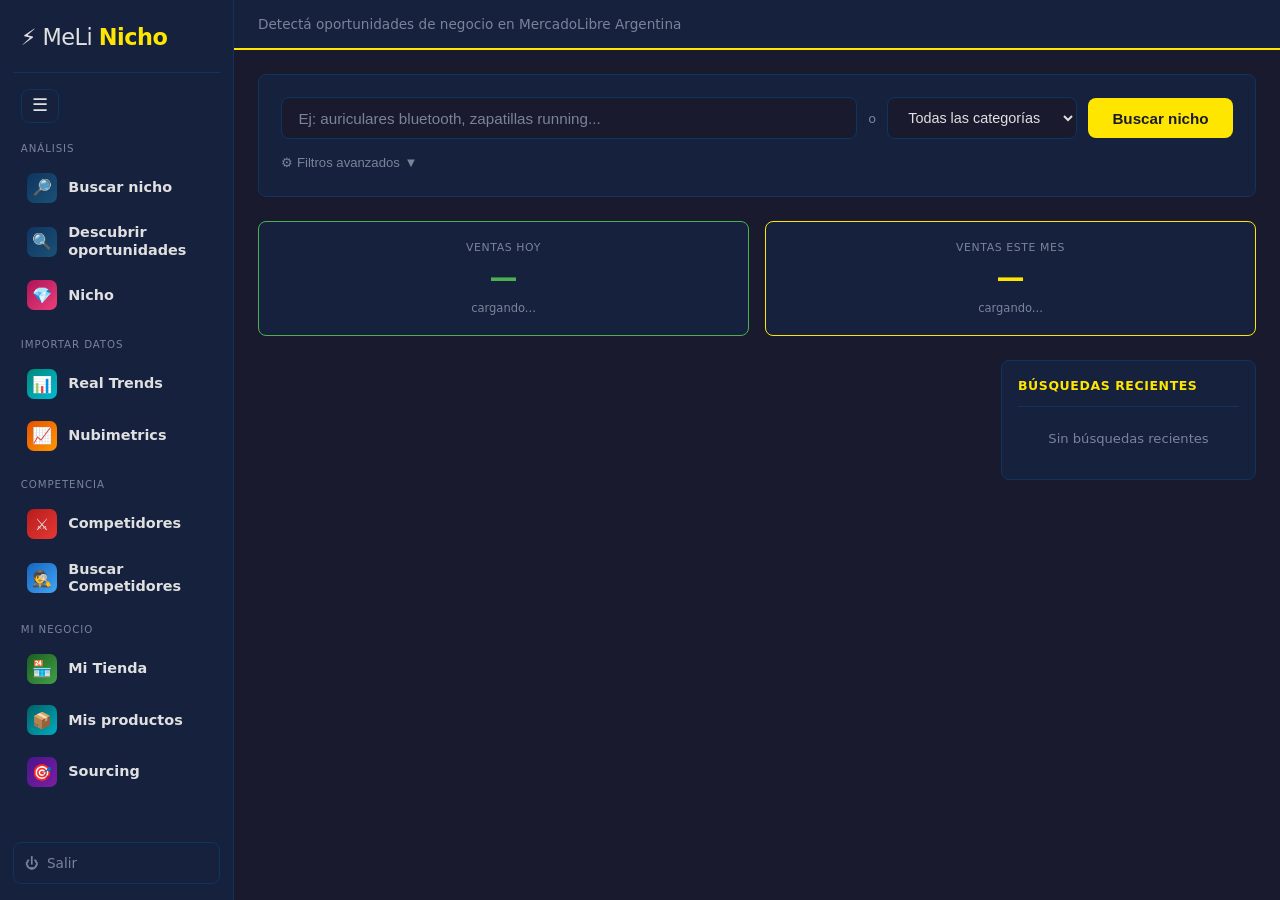
==== templates/index.html @ 04057f1a "Reorganizar UI con menú lateral contraíble Reemplaza la fila de 10 botones de la barra de búsqueda p" ====
<!DOCTYPE html>
<html lang="es">
<head>
    <meta charset="UTF-8">
    <meta name="viewport" content="width=device-width, initial-scale=1.0">
    <title>MeLi Nicho – Oportunidades en MercadoLibre Argentina</title>
    <link rel="icon" type="image/svg+xml" href="/static/favicon.svg">
    <link rel="stylesheet" href="/static/style.css">
</head>
<body>

<div class="app-shell">

<!-- ─── Menú lateral ─────────────────────────────── -->
<aside class="sidebar" id="sidebar">
    <div class="sidebar-logo"><span class="logo-mark">⚡</span><span class="logo-text">MeLi <strong>Nicho</strong></span></div>

    <button id="sidebar-toggle" class="sidebar-toggle" aria-label="Contraer o expandir menú" title="Contraer / expandir">☰</button>

    <nav class="sidebar-nav">
        <div class="nav-group">
            <span class="nav-group-title">Análisis</span>
            <button id="nav-home" class="nav-item nav-item--home">
                <span class="nav-ico">🔎</span><span class="nav-txt">Buscar nicho</span>
            </button>
            <button id="discover-btn" class="nav-item nav-item--discover" title="Analiza subcategorías con IA para encontrar nichos con poca competencia">
                <span class="nav-ico">🔍</span><span class="nav-txt">Descubrir oportunidades</span>
            </button>
            <button id="nicho-btn" class="nav-item nav-item--nicho" title="Subí reportes de Nubimetrics y encontrá productos con alta rotación y pocos vendedores">
                <span class="nav-ico">💎</span><span class="nav-txt">Nicho</span>
            </button>
        </div>

        <div class="nav-group">
            <span class="nav-group-title">Importar datos</span>
            <button id="rt-btn" class="nav-item nav-item--rt" title="Subí un XLSX exportado de Real Trends para ver unidades vendidas reales">
                <span class="nav-ico">📊</span><span class="nav-txt">Real Trends</span>
            </button>
            <button id="nubi-btn" class="nav-item nav-item--nubi" title="Analizá una categoría completa desde Nubimetrics">
                <span class="nav-ico">📈</span><span class="nav-txt">Nubimetrics</span>
            </button>
        </div>

        <div class="nav-group">
            <span class="nav-group-title">Competencia</span>
            <button id="comp-btn" class="nav-item nav-item--comp" title="Subí catálogos de vendedores exportados de Nubimetrics y analizá a tus competidores">
                <span class="nav-ico">⚔️</span><span class="nav-txt">Competidores</span>
            </button>
            <button id="buscomp-btn" class="nav-item nav-item--buscomp" title="Subí CSVs de categoría de Nubimetrics y encontrá vendedores con productos estrella traíbles por courier">
                <span class="nav-ico">🕵️</span><span class="nav-txt">Buscar Competidores</span>
            </button>
        </div>

        <div class="nav-group">
            <span class="nav-group-title">Mi negocio</span>
            <button id="store-btn" class="nav-item nav-item--store" title="Ver tus publicaciones activas con ventas reales y recomendaciones de crecimiento">
                <span class="nav-ico">🏪</span><span class="nav-txt">Mi Tienda</span>
            </button>
            <button id="misprod-btn" class="nav-item nav-item--misprod" title="Tus publicaciones activas: stock propio y Full, precio final, ventas 30 días, posicionamiento y estrategia IA">
                <span class="nav-ico">📦</span><span class="nav-txt">Mis productos</span>
            </button>
            <button id="sourcing-btn" class="nav-item nav-item--sourcing" title="Subí reportes de Nubimetrics y encontrá los mejores productos para importar y vender">
                <span class="nav-ico">🎯</span><span class="nav-txt">Sourcing</span>
            </button>
        </div>
    </nav>

    <a href="/logout" class="sidebar-logout" title="Salir"><span class="logout-mark">⏻</span><span class="logout-txt">Salir</span></a>
</aside>

<div class="sidebar-backdrop" id="sidebar-backdrop"></div>

<!-- ─── Área principal ───────────────────────────── -->
<div class="main-area">

<div class="topbar">
    <button class="hamburger" id="hamburger" aria-label="Abrir menú">☰</button>
    <p class="tagline">Detectá oportunidades de negocio en MercadoLibre Argentina</p>
</div>

<main>
    <!-- Búsqueda -->
    <section class="search-section card">
        <div class="search-row">
            <input type="text" id="keyword-input" class="keyword-input"
                   placeholder="Ej: auriculares bluetooth, zapatillas running...">
            <span class="sep">o</span>
            <select id="category-select" class="category-select">
                <option value="">Todas las categorías</option>
            </select>
            <button id="search-btn" class="btn-primary">Buscar nicho</button>
        </div>

        <button id="filter-toggle" class="filter-toggle">
            ⚙ Filtros avanzados <span id="filter-arrow">▼</span>
        </button>

        <div id="filters-panel" class="filters-panel">
            <div class="filter-grid">
                <div class="filter-group">
                    <label for="min-price">Precio mínimo (ARS)</label>
                    <input type="number" id="min-price" placeholder="0" min="0">
                </div>
                <div class="filter-group">
                    <label for="max-price">Precio máximo (ARS)</label>
                    <input type="number" id="max-price" placeholder="Sin límite" min="0">
                </div>
                <div class="filter-group">
                    <label for="min-sold">Ventas mínimas</label>
                    <input type="number" id="min-sold" placeholder="0" min="0">
                </div>
                <div class="filter-group">
                    <label for="max-sellers">Máx. vendedores en nicho</label>
                    <input type="number" id="max-sellers" placeholder="Sin límite" min="1">
                </div>
                <div class="filter-group check-group">
                    <label>
                        <input type="checkbox" id="free-shipping">
                        Solo con envío gratis
                    </label>
                </div>
            </div>
        </div>

        <div id="error-msg" class="error-msg" style="display:none"></div>
        <div id="loading" class="loading" style="display:none">
            <div class="progress-header">
                <span id="progress-label">Iniciando búsqueda...</span>
                <span id="progress-time" class="progress-time"></span>
            </div>
            <div class="progress-track">
                <div id="progress-fill" class="progress-fill"></div>
            </div>
        </div>
    </section>

    <!-- Dashboard de ventas -->
    <div class="sales-dashboard">
        <div class="sales-card sales-card-today">
            <div class="sales-label">Ventas hoy</div>
            <div id="today-amount" class="sales-amount">—</div>
            <div id="today-orders" class="sales-sub">cargando...</div>
        </div>
        <div class="sales-card sales-card-month">
            <div class="sales-label">Ventas este mes</div>
            <div id="month-amount" class="sales-amount">—</div>
            <div id="month-orders" class="sales-sub">cargando...</div>
        </div>
    </div>

    <!-- Contenido principal -->
    <div class="content-grid">

        <!-- Resultados -->
        <div class="results-col">
            <section id="results-section" style="display:none">
                <div class="section-header">
                    <h2>Análisis del Nicho</h2>
                    <div class="header-actions">
                        <button id="ai-btn" class="btn-ai" style="display:none">
                            🤖 Analizar con IA
                        </button>
                        <button id="export-btn" class="btn-secondary" style="display:none">
                            ↓ Exportar CSV
                        </button>
                    </div>
                </div>

                <div id="niche-stats" class="niche-stats"></div>

                <h2 class="section-title">Ranking de Oportunidades</h2>
                <div class="table-wrap">
                    <table class="data-table">
                        <thead>
                            <tr>
                                <th>#</th>
                                <th></th>
                                <th>Producto</th>
                                <th>Precio</th>
                                <th>Visitas (7d)</th>
                                <th>Vendedor</th>
                                <th>Envío</th>
                                <th>Score ⚡</th>
                            </tr>
                        </thead>
                        <tbody id="items-tbody"></tbody>
                    </table>
                </div>

                <h2 class="section-title">Top Vendedores del Nicho</h2>
                <div class="table-wrap">
                    <table class="data-table">
                        <thead>
                            <tr>
                                <th>#</th>
                                <th>Vendedor</th>
                                <th>Productos</th>
                                <th>Total Vendido</th>
                                <th>Precio Prom.</th>
                            </tr>
                        </thead>
                        <tbody id="sellers-tbody"></tbody>
                    </table>
                </div>
            </section>
        </div>

        <!-- Historial -->
        <aside class="history-col">
            <div class="history-panel card">
                <h3 class="history-title">Búsquedas recientes</h3>
                <div id="history-list">
                    <p class="empty-msg">Sin búsquedas recientes</p>
                </div>
            </div>
        </aside>

    </div>
</main>

</div><!-- /main-area -->
</div><!-- /app-shell -->

<!-- RT Upload Modal -->
<div id="rt-modal" class="modal-overlay" style="display:none" role="dialog" aria-modal="true" aria-labelledby="rt-modal-title">
    <div class="modal-box modal-box-wide">
        <div class="modal-header">
            <h3 id="rt-modal-title">📊 Real Trends — Ranking de Publicaciones</h3>
            <button id="close-rt-modal" class="modal-close" aria-label="Cerrar">✕</button>
        </div>
        <div class="ai-content" style="padding:1.25rem">
            <div id="rt-upload-area">
                <p style="margin-bottom:1rem;color:#aaa">Subí el XLSX exportado desde Real Trends (Mercado → Detalle de categoría → Exportar).</p>
                <input type="file" id="rt-file-input" accept=".xlsx,.xls" style="display:none">
                <div id="rt-drop-zone" class="drop-zone">
                    <div class="drop-zone-icon">📂</div>
                    <p class="drop-zone-text">Arrastrá el archivo acá</p>
                    <span class="drop-zone-or">o</span>
                    <button id="rt-file-btn" class="btn-primary" style="margin-top:.5rem">Elegir archivo XLSX</button>
                </div>
                <p id="rt-file-name" style="margin-top:.6rem;color:#888;font-size:.85rem;text-align:center;min-height:1.2em"></p>
                <div style="text-align:center">
                    <button id="rt-upload-btn" class="btn-secondary" style="display:none">Procesar</button>
                </div>
            </div>
            <div id="rt-loading" style="display:none;padding:1rem 0;color:#aaa">Procesando archivo...</div>
            <div id="rt-error" class="error-msg" style="display:none"></div>
            <div id="rt-results" style="display:none">
                <div style="display:flex;align-items:center;gap:1rem;margin-bottom:1rem;flex-wrap:wrap">
                    <p id="rt-summary" style="color:#aaa;margin:0;flex:1"></p>
                    <button id="rt-analyze-btn" class="btn-ai">🤖 Analizar oportunidades con IA</button>
                </div>
                <div id="rt-ai-result" style="display:none;background:#0F3460;border-radius:8px;padding:1.2rem;margin-bottom:1rem;line-height:1.7;font-size:.9rem"></div>
                <div class="table-wrap">
                    <table class="data-table">
                        <thead>
                            <tr>
                                <th>#</th>
                                <th>Producto</th>
                                <th>Vendedor</th>
                                <th>Precio prom.</th>
                                <th>Unidades vendidas</th>
                                <th>Facturación</th>
                            </tr>
                        </thead>
                        <tbody id="rt-tbody"></tbody>
                    </table>
                </div>
            </div>
        </div>
    </div>
</div>

<!-- Nubimetrics Modal -->
<div id="nubi-modal" class="modal-overlay" style="display:none" role="dialog" aria-modal="true" aria-labelledby="nubi-modal-title">
    <div class="modal-box modal-box-wide">
        <div class="modal-header">
            <h3 id="nubi-modal-title">📈 Nubimetrics — Análisis de Categoría</h3>
            <button id="close-nubi-modal" class="modal-close" aria-label="Cerrar">✕</button>
        </div>
        <div class="ai-content" style="padding:1.25rem">
            <div id="nubi-upload-area">
                <p style="margin-bottom:.5rem;color:#aaa">Exportá desde Nubimetrics: <strong style="color:#FFE600">Mercado Avanzado → Items → Exportar CSV</strong></p>
                <p style="margin-bottom:1rem;color:#777;font-size:.85rem">El archivo puede pesar varios MB, el procesamiento tarda unos segundos.</p>
                <input type="file" id="nubi-file-input" accept=".csv" style="display:none">
                <div id="nubi-drop-zone" class="drop-zone">
                    <div class="drop-zone-icon">📂</div>
                    <p class="drop-zone-text">Arrastrá el archivo acá</p>
                    <span class="drop-zone-or">o</span>
                    <button id="nubi-file-btn" class="btn-nubi" style="margin-top:.5rem">Elegir CSV de Nubimetrics</button>
                </div>
                <p id="nubi-file-name" style="margin-top:.6rem;color:#888;font-size:.85rem;text-align:center;min-height:1.2em"></p>
                <div style="text-align:center">
                    <button id="nubi-upload-btn" class="btn-secondary" style="display:none">Procesar</button>
                </div>
            </div>
            <div id="nubi-loading" style="display:none;padding:1.5rem 0">
                <p id="nubi-loading-msg" style="color:#aaa;margin-bottom:.5rem">Procesando archivo...</p>
                <div class="progress-track"><div id="nubi-progress" class="progress-fill" style="width:0%"></div></div>
            </div>
            <div id="nubi-error" class="error-msg" style="display:none"></div>
            <div id="nubi-results" style="display:none">
                <div id="nubi-meta-bar" style="background:#0F3460;border-radius:8px;padding:.8rem 1rem;margin-bottom:1rem;font-size:.85rem;display:flex;gap:2rem;flex-wrap:wrap"></div>
                <div style="display:flex;gap:.75rem;margin-bottom:1rem;flex-wrap:wrap">
                    <button id="nubi-analyze-btn" class="btn-ai">🤖 Analizar oportunidades con IA</button>
                    <button id="nubi-export-btn" class="btn-secondary">↓ Exportar Excel</button>
                </div>
                <div id="nubi-ai-result" style="display:none;background:#0F3460;border-radius:8px;padding:1.2rem;margin-bottom:1rem;line-height:1.7;font-size:.9rem"></div>
                <h4 style="color:#FFE600;margin-bottom:.6rem;font-size:.9rem">Subcategorías — ordenadas por unidades vendidas</h4>
                <div class="table-wrap">
                    <table class="data-table" style="font-size:.82rem">
                        <thead><tr>
                            <th>Subcategoría</th>
                            <th>Listings</th>
                            <th>Vendedores</th>
                            <th>Unidades</th>
                            <th>Revenue ARS</th>
                            <th>Precio med.</th>
                            <th>Conc. top3</th>
                            <th>Full %</th>
                        </tr></thead>
                        <tbody id="nubi-tbody"></tbody>
                    </table>
                </div>
            </div>
        </div>
    </div>
</div>

<!-- Mi Tienda Modal -->
<div id="store-modal" class="modal-overlay" style="display:none" role="dialog" aria-modal="true" aria-labelledby="store-modal-title">
    <div class="modal-box modal-box-wide">
        <div class="modal-header">
            <h3 id="store-modal-title">🏪 Mi Tienda — Publicaciones en MercadoLibre</h3>
            <button id="close-store-modal" class="modal-close" aria-label="Cerrar">✕</button>
        </div>
        <div class="ai-content" style="padding:1.25rem">
            <div id="store-loading" style="display:none;padding:1rem 0">
                <p id="store-loading-msg" style="color:#aaa;margin-bottom:.5rem">Cargando publicaciones desde MercadoLibre...</p>
                <div class="progress-track"><div id="store-progress" class="progress-fill" style="width:0%"></div></div>
            </div>
            <div id="store-error" class="error-msg" style="display:none"></div>
            <div id="store-results" style="display:none">
                <div id="store-meta-bar" style="background:#0F3460;border-radius:8px;padding:.8rem 1rem;margin-bottom:1rem;font-size:.85rem;display:flex;gap:2rem;flex-wrap:wrap"></div>
                <div style="display:flex;gap:.75rem;margin-bottom:1rem;flex-wrap:wrap">
                    <button id="store-analyze-btn" class="btn-ai">🤖 Recomendar productos para crecer</button>
                </div>
                <div id="store-ai-result" style="display:none;background:#0F3460;border-radius:8px;padding:1.2rem;margin-bottom:1rem;line-height:1.7;font-size:.9rem"></div>
                <h4 style="color:#FFE600;margin-bottom:.6rem;font-size:.9rem">Publicaciones — ordenadas por revenue estimado</h4>
                <div class="table-wrap">
                    <table class="data-table" style="font-size:.82rem">
                        <thead><tr>
                            <th>#</th>
                            <th></th>
                            <th>Título</th>
                            <th>Precio</th>
                            <th>Vendidos</th>
                            <th>Revenue est.</th>
                            <th>Stock</th>
                            <th>Estado</th>
                        </tr></thead>
                        <tbody id="store-tbody"></tbody>
                    </table>
                </div>
            </div>
        </div>
    </div>
</div>

<!-- Sourcing Modal -->
<div id="sourcing-modal" class="modal-overlay" style="display:none" role="dialog" aria-modal="true" aria-labelledby="sourcing-modal-title">
    <div class="modal-box modal-box-wide">
        <div class="modal-header">
            <h3 id="sourcing-modal-title">🎯 Sourcing — Encontrá los mejores productos para importar</h3>
            <button id="close-sourcing-modal" class="modal-close" aria-label="Cerrar">✕</button>
        </div>
        <div class="ai-content" style="padding:1.25rem">
            <div id="sourcing-upload-area">
                <p style="margin-bottom:.6rem;color:#aaa">Subí uno o más CSVs exportados desde Nubimetrics: <strong style="color:#FFE600">Mercado Avanzado → Items → Exportar CSV</strong>. Cada archivo es una categoría.</p>
                <p style="margin-bottom:1rem;color:#666;font-size:.82rem">Los archivos se procesan en el browser — no se suben al servidor.</p>
                <div id="sourcing-dropzone" class="sourcing-dropzone">
                    <span style="font-size:1.8rem">📂</span>
                    <span>Arrastrá los CSV acá o <label for="sourcing-file-input" class="sourcing-file-label">elegí archivos</label></span>
                    <input type="file" id="sourcing-file-input" accept=".csv" multiple style="display:none">
                </div>
                <div id="sourcing-file-list" style="margin-top:.75rem"></div>
            </div>

            <div id="sourcing-criteria" style="display:none;margin-top:1.25rem">
                <div class="sourcing-criteria-grid">
                    <div class="filter-group">
                        <label for="sourcing-target">🎯 Objetivo mensual (ARS)</label>
                        <input type="text" id="sourcing-target" class="keyword-input" placeholder="Ej: 30.000.000" inputmode="numeric">
                    </div>
                    <div class="filter-group">
                        <label for="sourcing-min-prod">📦 Mínimo de productos</label>
                        <input type="number" id="sourcing-min-prod" class="keyword-input" value="1" min="1" max="10">
                    </div>
                    <div class="filter-group">
                        <label for="sourcing-max-prod">📦 Máximo de productos</label>
                        <input type="number" id="sourcing-max-prod" class="keyword-input" value="3" min="1" max="10">
                    </div>
                    <div class="filter-group">
                        <label for="sourcing-tc">💵 Tipo de cambio (ARS/USD)</label>
                        <input type="number" id="sourcing-tc" class="keyword-input" value="1500" min="1">
                        <small id="sourcing-tc-hint" class="sourcing-tc-hint"></small>
                    </div>
                </div>
                <div style="margin-top:1rem">
                    <label style="color:#FFE600;font-weight:bold;display:block;margin-bottom:.6rem">🚢 Método de importación</label>
                    <div style="display:flex;gap:2rem;flex-wrap:wrap">
                        <label class="sourcing-radio">
                            <input type="radio" name="sourcing-shipping" value="courier" checked>
                            <span class="sourcing-radio-box">
                                <strong>✈️ Courier (aéreo)</strong>
                                <small>Productos livianos &lt;1kg, alto valor/peso</small>
                            </span>
                        </label>
                        <label class="sourcing-radio">
                            <input type="radio" name="sourcing-shipping" value="maritimo">
                            <span class="sourcing-radio-box">
                                <strong>🚢 Marítimo</strong>
                                <small>Productos grandes o pesados, mayor volumen</small>
                            </span>
                        </label>
                    </div>
                </div>
                <button id="sourcing-analyze-btn" class="btn-ai" style="margin-top:1.25rem">🤖 Analizar y recomendar productos</button>
            </div>

            <div id="sourcing-loading" style="display:none;padding:1rem 0;color:#aaa">🔄 Analizando con IA, puede tardar unos segundos...</div>
            <div id="sourcing-error" class="error-msg" style="display:none"></div>
            <div id="sourcing-ai-result" style="display:none;background:#0F3460;border-radius:8px;padding:1.2rem;margin-top:1rem;line-height:1.7;font-size:.9rem"></div>
        </div>
    </div>
</div>

<!-- Nicho Modal -->
<div id="nicho-modal" class="modal-overlay" style="display:none" role="dialog" aria-modal="true" aria-labelledby="nicho-modal-title">
    <div class="modal-box modal-box-wide">
        <div class="modal-header">
            <h3 id="nicho-modal-title">💎 Nicho — Alta rotación, pocos vendedores</h3>
            <button id="close-nicho-modal" class="modal-close" aria-label="Cerrar">✕</button>
        </div>
        <div class="ai-content" style="padding:1.25rem">
            <div id="nicho-upload-area">
                <p style="margin-bottom:.6rem;color:#aaa">Subí uno o más CSVs exportados desde Nubimetrics: <strong style="color:#FFE600">Mercado Avanzado → Items → Exportar CSV</strong>. Cada archivo es una categoría.</p>
                <p style="margin-bottom:1rem;color:#666;font-size:.82rem">Los archivos se procesan en el browser — no se suben al servidor.</p>
                <div id="nicho-dropzone" class="sourcing-dropzone">
                    <span style="font-size:1.8rem">📂</span>
                    <span>Arrastrá los CSV acá o <label for="nicho-file-input" class="sourcing-file-label">elegí archivos</label></span>
                    <input type="file" id="nicho-file-input" accept=".csv" multiple style="display:none">
                </div>
                <div id="nicho-file-list" style="margin-top:.75rem"></div>
            </div>

            <div id="nicho-criteria" style="display:none;margin-top:1.25rem">
                <div class="sourcing-criteria-grid">
                    <div class="filter-group">
                        <label for="nicho-min-units">🔄 Rotación mínima (unidades/mes)</label>
                        <input type="number" id="nicho-min-units" class="keyword-input" value="50" min="1">
                    </div>
                    <div class="filter-group">
                        <label for="nicho-max-sellers">👥 Máximo de vendedores</label>
                        <input type="number" id="nicho-max-sellers" class="keyword-input" value="3" min="1" max="20">
                    </div>
                </div>
                <button id="nicho-analyze-btn" class="btn-ai" style="margin-top:1.25rem">💎 Buscar nichos</button>
            </div>

            <div id="nicho-loading" style="display:none;padding:1rem 0;color:#aaa">🔄 Analizando con IA, puede tardar unos segundos...</div>
            <div id="nicho-error" class="error-msg" style="display:none"></div>
        </div>
    </div>
</div>

<!-- Competidores Modal -->
<div id="comp-modal" class="modal-overlay" style="display:none" role="dialog" aria-modal="true" aria-labelledby="comp-modal-title">
    <div class="modal-box modal-box-wide">
        <div class="modal-header">
            <h3 id="comp-modal-title">⚔️ Competidores — Analizá el catálogo de otros vendedores</h3>
            <button id="close-comp-modal" class="modal-close" aria-label="Cerrar">✕</button>
        </div>
        <div class="ai-content" style="padding:1.25rem">
            <div id="comp-upload-area">
                <p style="margin-bottom:.6rem;color:#aaa">Subí uno o más XLSX exportados desde Nubimetrics: <strong style="color:#FFE600">buscar el vendedor → Items → Exportar</strong>. Cada archivo es un vendedor (el nombre del archivo se usa como nickname).</p>
                <div id="comp-dropzone" class="sourcing-dropzone">
                    <span style="font-size:1.8rem">📂</span>
                    <span>Arrastrá los XLSX acá o <label for="comp-file-input" class="sourcing-file-label">elegí archivos</label></span>
                    <input type="file" id="comp-file-input" accept=".xlsx" multiple style="display:none">
                </div>
                <div id="comp-file-list" style="margin-top:.75rem"></div>
            </div>

            <div id="comp-criteria" style="display:none;margin-top:1.25rem">
                <div class="sourcing-criteria-grid">
                    <div class="filter-group">
                        <label for="comp-tc">💵 Tipo de cambio (ARS/USD)</label>
                        <input type="number" id="comp-tc" class="keyword-input" value="1500" min="1">
                        <small id="comp-tc-hint" class="sourcing-tc-hint"></small>
                    </div>
                </div>
                <button id="comp-analyze-btn" class="btn-ai" style="margin-top:1.25rem">⚔️ Analizar competidores</button>
            </div>

            <div id="comp-loading" style="display:none;padding:1rem 0;color:#aaa">🔄 Analizando con IA, puede tardar unos segundos...</div>
            <div id="comp-error" class="error-msg" style="display:none"></div>
        </div>
    </div>
</div>

<!-- Buscador de Competidores Modal -->
<div id="buscomp-modal" class="modal-overlay" style="display:none" role="dialog" aria-modal="true" aria-labelledby="buscomp-modal-title">
    <div class="modal-box modal-box-wide">
        <div class="modal-header">
            <h3 id="buscomp-modal-title">🕵️ Buscador de Competidores — Vendedores con productos estrella</h3>
            <button id="close-buscomp-modal" class="modal-close" aria-label="Cerrar">✕</button>
        </div>
        <div class="ai-content" style="padding:1.25rem">
            <div id="buscomp-upload-area">
                <p style="margin-bottom:.6rem;color:#aaa">Subí uno o más CSVs de categoría exportados desde Nubimetrics: <strong style="color:#FFE600">Mercado Avanzado → Items → Exportar CSV</strong>. Busca vendedores concentrados en pocos productos héroe (los modelos a copiar), no cola larga tipo TODOMICRO.</p>
                <p style="margin-bottom:1rem;color:#666;font-size:.82rem">Los archivos se procesan en el browser — no se suben al servidor.</p>
                <div id="buscomp-dropzone" class="sourcing-dropzone">
                    <span style="font-size:1.8rem">📂</span>
                    <span>Arrastrá los CSV acá o <label for="buscomp-file-input" class="sourcing-file-label">elegí archivos</label></span>
                    <input type="file" id="buscomp-file-input" accept=".csv" multiple style="display:none">
                </div>
                <div id="buscomp-file-list" style="margin-top:.75rem"></div>
            </div>

            <div id="buscomp-criteria" style="display:none;margin-top:1.25rem">
                <div class="sourcing-criteria-grid">
                    <div class="filter-group">
                        <label for="buscomp-min-conc">⭐ Concentración mínima top3 (%)</label>
                        <input type="number" id="buscomp-min-conc" class="keyword-input" value="60" min="10" max="100">
                    </div>
                    <div class="filter-group">
                        <label for="buscomp-min-units">🔄 Rotación mínima estrella (u/mes)</label>
                        <input type="number" id="buscomp-min-units" class="keyword-input" value="100" min="1">
                    </div>
                    <div class="filter-group">
                        <label for="buscomp-min-rev">💰 Facturación mínima (ARS/mes)</label>
                        <input type="text" id="buscomp-min-rev" class="keyword-input" value="10.000.000" inputmode="numeric">
                    </div>
                    <div class="filter-group">
                        <label for="buscomp-tc">💵 Tipo de cambio (ARS/USD)</label>
                        <input type="number" id="buscomp-tc" class="keyword-input" value="1500" min="1">
                        <small id="buscomp-tc-hint" class="sourcing-tc-hint"></small>
                    </div>
                </div>
                <button id="buscomp-analyze-btn" class="btn-ai" style="margin-top:1.25rem">🕵️ Buscar competidores modelo</button>
            </div>

            <div id="buscomp-loading" style="display:none;padding:1rem 0;color:#aaa">🔄 Analizando con IA, puede tardar unos segundos...</div>
            <div id="buscomp-error" class="error-msg" style="display:none"></div>
        </div>
    </div>
</div>

<!-- Discover Modal -->
<div id="discover-modal" class="modal-overlay" style="display:none" role="dialog" aria-modal="true" aria-labelledby="discover-modal-title">
    <div class="modal-box modal-box-wide">
        <div class="modal-header">
            <h3 id="discover-modal-title">🔍 Oportunidades Descubiertas</h3>
            <button id="close-discover-modal" class="modal-close" aria-label="Cerrar">✕</button>
        </div>
        <div id="discover-content" class="ai-content"></div>
    </div>
</div>

<!-- AI Analysis Modal -->
<div id="ai-modal" class="modal-overlay" style="display:none" role="dialog" aria-modal="true" aria-labelledby="modal-title">
    <div class="modal-box">
        <div class="modal-header">
            <h3 id="modal-title">Análisis de IA</h3>
            <button id="close-modal" class="modal-close" aria-label="Cerrar">✕</button>
        </div>
        <div id="ai-verdict-banner" class="ai-verdict-banner"></div>
        <div id="ai-content" class="ai-content"></div>
    </div>
</div>

<script src="/static/app.js"></script>
</body>
</html>
---- static/style.css ----
/* ─── Reset & variables ─────────────────────────────── */
*, *::before, *::after { box-sizing: border-box; margin: 0; padding: 0; }

:root {
    --bg:         #1A1A2E;
    --surface:    #16213E;
    --surface2:   #0F3460;
    --accent:     #FFE600;
    --accent-dim: rgba(255,230,0,.12);
    --text:       #E0E0E0;
    --muted:      #7A8499;
    --good:       #4CAF50;
    --medium:     #FF9800;
    --bad:        #F44336;
    --border:     #0F3460;
    --r:          8px;
}

body {
    background: var(--bg);
    color: var(--text);
    font-family: 'Segoe UI', system-ui, -apple-system, sans-serif;
    font-size: 15px;
    line-height: 1.5;
    min-height: 100vh;
}

/* ─── Header ─────────────────────────────────────────── */
header {
    background: var(--surface);
    border-bottom: 2px solid var(--accent);
    padding: .9rem 2rem;
    display: flex;
    align-items: center;
    gap: 1.5rem;
}

.logo {
    font-size: 1.65rem;
    font-weight: 300;
    color: var(--text);
    white-space: nowrap;
    letter-spacing: -.5px;
}
.logo strong { color: var(--accent); font-weight: 800; }

.tagline { color: var(--muted); font-size: .85rem; flex: 1; }

.btn-logout {
    color: var(--muted);
    text-decoration: none;
    font-size: .8rem;
    padding: .4rem .8rem;
    border: 1px solid var(--border);
    border-radius: var(--r);
    transition: color .2s, border-color .2s;
    white-space: nowrap;
}
.btn-logout:hover { color: var(--text); border-color: var(--muted); }

/* ─── Main layout ────────────────────────────────────── */
main {
    max-width: 1380px;
    margin: 0 auto;
    padding: 1.5rem;
}

.card {
    background: var(--surface);
    border: 1px solid var(--border);
    border-radius: var(--r);
}

/* ─── Search section ─────────────────────────────────── */
.search-section {
    padding: 1.4rem;
    margin-bottom: 1.5rem;
}

.search-row {
    display: flex;
    gap: .7rem;
    align-items: center;
    flex-wrap: wrap;
}

.keyword-input {
    flex: 1;
    min-width: 220px;
    background: var(--bg);
    border: 1px solid var(--border);
    border-radius: var(--r);
    padding: .7rem 1rem;
    color: var(--text);
    font-size: .95rem;
    outline: none;
    transition: border-color .2s;
}
.keyword-input:focus { border-color: var(--accent); }
.keyword-input::placeholder { color: var(--muted); }

.sep { color: var(--muted); font-size: .8rem; }

.category-select {
    background: var(--bg);
    border: 1px solid var(--border);
    border-radius: var(--r);
    padding: .7rem 1rem;
    color: var(--text);
    font-size: .9rem;
    min-width: 190px;
    outline: none;
    cursor: pointer;
}
.category-select:focus { border-color: var(--accent); }

/* ─── Buttons ────────────────────────────────────────── */
.btn-primary {
    background: var(--accent);
    color: #1A1A2E;
    border: none;
    border-radius: var(--r);
    padding: .7rem 1.5rem;
    font-size: .95rem;
    font-weight: 700;
    cursor: pointer;
    white-space: nowrap;
    transition: opacity .15s, transform .1s;
}
.btn-primary:hover { opacity: .88; }
.btn-primary:active { transform: scale(.98); }
.btn-primary:disabled { opacity: .45; cursor: not-allowed; }

.btn-secondary {
    background: transparent;
    color: var(--accent);
    border: 1px solid var(--accent);
    border-radius: var(--r);
    padding: .45rem 1rem;
    font-size: .85rem;
    font-weight: 600;
    cursor: pointer;
    transition: background .2s;
}
.btn-secondary:hover { background: var(--accent-dim); }

/* ─── Filters ────────────────────────────────────────── */
.filter-toggle {
    background: none;
    border: none;
    color: var(--muted);
    cursor: pointer;
    font-size: .82rem;
    margin-top: .8rem;
    padding: .2rem 0;
    transition: color .2s;
    display: inline-flex;
    align-items: center;
    gap: .3rem;
}
.filter-toggle:hover { color: var(--accent); }

.filters-panel {
    max-height: 0;
    overflow: hidden;
    transition: max-height .3s ease;
}
.filters-panel.open { max-height: 400px; }

.filter-grid {
    display: grid;
    grid-template-columns: repeat(auto-fill, minmax(155px, 1fr));
    gap: 1rem;
    padding-top: 1rem;
    margin-top: 1rem;
    border-top: 1px solid var(--border);
}

.filter-group label {
    display: block;
    font-size: .7rem;
    color: var(--muted);
    text-transform: uppercase;
    letter-spacing: .5px;
    margin-bottom: .35rem;
}

.filter-group input[type="number"] {
    width: 100%;
    background: var(--bg);
    border: 1px solid var(--border);
    border-radius: var(--r);
    padding: .5rem .75rem;
    color: var(--text);
    font-size: .9rem;
    outline: none;
}
.filter-group input[type="number"]:focus { border-color: var(--accent); }

.check-group label {
    display: flex;
    align-items: center;
    gap: .5rem;
    cursor: pointer;
    margin-top: 1.4rem;
    font-size: .88rem;
    color: var(--text);
    text-transform: none;
    letter-spacing: 0;
}
.check-group input[type="checkbox"] {
    accent-color: var(--accent);
    width: 15px;
    height: 15px;
    cursor: pointer;
}

/* ─── Error / Loading ────────────────────────────────── */
.error-msg {
    background: rgba(244,67,54,.13);
    border: 1px solid var(--bad);
    color: #EF9A9A;
    border-radius: var(--r);
    padding: .7rem 1rem;
    margin-top: 1rem;
    font-size: .88rem;
}

.loading {
    margin-top: 1rem;
}

.progress-header {
    display: flex;
    justify-content: space-between;
    align-items: center;
    margin-bottom: .45rem;
    font-size: .85rem;
    color: var(--muted);
}

.progress-time {
    font-variant-numeric: tabular-nums;
    color: var(--accent);
    font-weight: 700;
    font-size: .82rem;
}

.progress-track {
    height: 6px;
    background: var(--border);
    border-radius: 3px;
    overflow: hidden;
}

.progress-fill {
    height: 100%;
    width: 0%;
    background: linear-gradient(90deg, var(--accent) 0%, #FFD700 100%);
    border-radius: 3px;
    transition: width .5s ease;
}

/* ─── Content grid ───────────────────────────────────── */
.content-grid {
    display: grid;
    grid-template-columns: 1fr 255px;
    gap: 1.5rem;
    align-items: start;
}
@media (max-width: 860px) {
    .content-grid { grid-template-columns: 1fr; }
    .history-col { order: -1; }
}

/* ─── Section headings ───────────────────────────────── */
.section-header {
    display: flex;
    align-items: center;
    justify-content: space-between;
    margin-bottom: 1rem;
}
.section-header h2 { font-size: 1.05rem; font-weight: 600; color: var(--accent); }

.section-title {
    font-size: 1rem;
    font-weight: 600;
    color: var(--accent);
    margin: 1.5rem 0 .75rem;
}

/* ─── Niche stats cards ──────────────────────────────── */
.niche-stats {
    display: grid;
    grid-template-columns: repeat(auto-fill, minmax(110px, 1fr));
    gap: .75rem;
    margin-bottom: .5rem;
}

.stat-card {
    background: var(--surface);
    border: 1px solid var(--border);
    border-radius: var(--r);
    padding: .9rem .75rem;
    text-align: center;
}
.stat-card.good   { border-color: var(--good); }
.stat-card.medium { border-color: var(--medium); }
.stat-card.bad    { border-color: var(--bad); }

.stat-value {
    font-size: 1.3rem;
    font-weight: 700;
    color: var(--accent);
    line-height: 1.1;
    margin-bottom: .25rem;
    word-break: break-all;
}
.stat-card.good   .stat-value { color: var(--good); }
.stat-card.medium .stat-value { color: var(--medium); }
.stat-card.bad    .stat-value { color: var(--bad); }

.stat-label {
    font-size: .65rem;
    color: var(--muted);
    text-transform: uppercase;
    letter-spacing: .5px;
}

.niche-warning {
    grid-column: 1 / -1;
    background: rgba(255,152,0,.12);
    border: 1px solid var(--medium);
    color: #FFB74D;
    border-radius: var(--r);
    padding: .55rem .9rem;
    font-size: .82rem;
}

/* ─── Tables ─────────────────────────────────────────── */
.table-wrap {
    overflow-x: auto;
    border-radius: var(--r);
    border: 1px solid var(--border);
    margin-bottom: .5rem;
}

.data-table {
    width: 100%;
    border-collapse: collapse;
    font-size: .84rem;
}

.data-table th {
    background: var(--surface);
    color: var(--muted);
    font-size: .7rem;
    font-weight: 600;
    text-transform: uppercase;
    letter-spacing: .5px;
    padding: .7rem .9rem;
    text-align: left;
    border-bottom: 1px solid var(--border);
    white-space: nowrap;
}

.data-table td {
    padding: .6rem .9rem;
    border-bottom: 1px solid rgba(15,52,96,.45);
    vertical-align: middle;
}
.data-table tr:last-child td { border-bottom: none; }
.data-table tbody tr:hover td { background: rgba(255,230,0,.035); }

.data-table .rank  { color: var(--muted); font-size: .75rem; width: 30px; }
.data-table .num   { text-align: right; font-variant-numeric: tabular-nums; }
.data-table .price { text-align: right; font-variant-numeric: tabular-nums; white-space: nowrap; }
.data-table .seller { max-width: 130px; overflow: hidden; text-overflow: ellipsis; white-space: nowrap; }

.thumb {
    width: 38px;
    height: 38px;
    object-fit: cover;
    border-radius: 4px;
    display: block;
    background: var(--surface2);
}

.item-link {
    color: var(--text);
    text-decoration: none;
    display: -webkit-box;
    -webkit-line-clamp: 2;
    -webkit-box-orient: vertical;
    overflow: hidden;
    max-width: 280px;
    font-size: .83rem;
    line-height: 1.4;
}
.item-link:hover { color: var(--accent); }

.badge {
    display: inline-block;
    padding: .18rem .5rem;
    border-radius: 4px;
    font-size: .68rem;
    font-weight: 700;
    white-space: nowrap;
}
.badge.free { background: rgba(76,175,80,.2);  color: #81C784; }
.badge.paid { background: rgba(120,120,120,.1); color: var(--muted); }

/* ─── Score badge ────────────────────────────────────── */
.score-badge {
    display: inline-block;
    padding: .22rem .55rem;
    border-radius: 5px;
    font-weight: 700;
    font-size: .82rem;
    min-width: 42px;
    text-align: center;
}
.score-high { background: rgba(76,175,80,.22);  color: #81C784; }
.score-med  { background: rgba(255,152,0,.18);  color: #FFB74D; }
.score-low  { background: rgba(244,67,54,.14);  color: #EF9A9A; }

/* ─── History sidebar ────────────────────────────────── */
.history-col { position: sticky; top: 1rem; }

.history-panel { padding: 1rem; }

.history-title {
    font-size: .78rem;
    font-weight: 700;
    color: var(--accent);
    text-transform: uppercase;
    letter-spacing: .6px;
    padding-bottom: .65rem;
    border-bottom: 1px solid var(--border);
    margin-bottom: .5rem;
}

.history-item {
    padding: .55rem 0;
    border-bottom: 1px solid rgba(15,52,96,.4);
    cursor: pointer;
    transition: color .15s;
}
.history-item:last-child { border-bottom: none; }
.history-item:hover .history-query { color: var(--accent); }

.history-query {
    font-size: .83rem;
    font-weight: 500;
    white-space: nowrap;
    overflow: hidden;
    text-overflow: ellipsis;
    transition: color .15s;
}

.history-meta {
    font-size: .68rem;
    color: var(--muted);
    margin-top: .15rem;
}

.empty-msg {
    color: var(--muted);
    font-size: .82rem;
    text-align: center;
    padding: .9rem 0;
}

/* ─── Section header actions ─────────────────────────── */
.header-actions {
    display: flex;
    align-items: center;
    gap: .6rem;
}

/* ─── AI button ──────────────────────────────────────── */
.btn-discover {
    background: linear-gradient(135deg, #0F3460 0%, #1A5276 100%);
    color: var(--accent);
    border: 1px solid var(--accent);
    border-radius: var(--r);
    padding: .7rem 1.3rem;
    font-size: .9rem;
    font-weight: 700;
    cursor: pointer;
    white-space: nowrap;
    transition: opacity .15s, transform .1s;
}
.btn-discover:hover { opacity: .85; }
.btn-discover:active { transform: scale(.97); }
.btn-discover:disabled { opacity: .45; cursor: not-allowed; }

.btn-ai {
    background: linear-gradient(135deg, #6C3FC5 0%, #9B59B6 100%);
    color: #fff;
    border: none;
    border-radius: var(--r);
    padding: .45rem 1rem;
    font-size: .85rem;
    font-weight: 600;
    cursor: pointer;
    transition: opacity .2s, transform .1s;
    white-space: nowrap;
}
.btn-ai:hover { opacity: .88; }
.btn-ai:active { transform: scale(.97); }
.btn-ai:disabled { opacity: .45; cursor: not-allowed; }

.btn-rt {
    background: linear-gradient(135deg, #00897B 0%, #00BCD4 100%);
    color: #fff;
    border: none;
    border-radius: var(--r);
    padding: .7rem 1.3rem;
    font-size: .9rem;
    font-weight: 700;
    cursor: pointer;
    white-space: nowrap;
    transition: opacity .15s, transform .1s;
}
.btn-rt:hover { opacity: .85; }
.btn-rt:active { transform: scale(.97); }

.btn-nubi {
    background: linear-gradient(135deg, #E65100 0%, #FF9800 100%);
    color: #fff;
    border: none;
    border-radius: var(--r);
    padding: .7rem 1.3rem;
    font-size: .9rem;
    font-weight: 700;
    cursor: pointer;
    white-space: nowrap;
    transition: opacity .15s, transform .1s;
}
.btn-nubi:hover { opacity: .85; }
.btn-nubi:active { transform: scale(.97); }
.btn-nubi:disabled { opacity: .45; cursor: not-allowed; }

.btn-store {
    background: linear-gradient(135deg, #1B5E20 0%, #43A047 100%);
    color: #fff;
    border: none;
    border-radius: var(--r);
    padding: .7rem 1.3rem;
    font-size: .9rem;
    font-weight: 700;
    cursor: pointer;
    white-space: nowrap;
    transition: opacity .15s, transform .1s;
}
.btn-store:hover { opacity: .85; }
.btn-store:active { transform: scale(.97); }
.btn-store:disabled { opacity: .45; cursor: not-allowed; }

.btn-sourcing {
    background: linear-gradient(135deg, #4A148C 0%, #7B1FA2 100%);
    color: #fff;
    border: none;
    border-radius: var(--r);
    padding: .7rem 1.3rem;
    font-size: .9rem;
    font-weight: 700;
    cursor: pointer;
    white-space: nowrap;
    transition: opacity .15s, transform .1s;
}
.btn-sourcing:hover { opacity: .85; }
.btn-sourcing:active { transform: scale(.97); }
.btn-sourcing:disabled { opacity: .45; cursor: not-allowed; }

.btn-nicho {
    background: linear-gradient(135deg, #AD1457 0%, #EC407A 100%);
    color: #fff;
    border: none;
    border-radius: var(--r);
    padding: .7rem 1.3rem;
    font-size: .9rem;
    font-weight: 700;
    cursor: pointer;
    white-space: nowrap;
    transition: opacity .15s, transform .1s;
}
.btn-nicho:hover { opacity: .85; }
.btn-nicho:active { transform: scale(.97); }
.btn-nicho:disabled { opacity: .45; cursor: not-allowed; }

.btn-comp {
    background: linear-gradient(135deg, #B71C1C 0%, #E53935 100%);
    color: #fff;
    border: none;
    border-radius: var(--r);
    padding: .7rem 1.3rem;
    font-size: .9rem;
    font-weight: 700;
    cursor: pointer;
    white-space: nowrap;
    transition: opacity .15s, transform .1s;
}
.btn-comp:hover { opacity: .85; }
.btn-comp:active { transform: scale(.97); }
.btn-comp:disabled { opacity: .45; cursor: not-allowed; }

.btn-buscomp {
    background: linear-gradient(135deg, #1565C0 0%, #42A5F5 100%);
    color: #fff;
    border: none;
    border-radius: var(--r);
    padding: .7rem 1.3rem;
    font-size: .9rem;
    font-weight: 700;
    cursor: pointer;
    white-space: nowrap;
    transition: opacity .15s, transform .1s;
}
.btn-buscomp:hover { opacity: .85; }
.btn-buscomp:active { transform: scale(.97); }
.btn-buscomp:disabled { opacity: .45; cursor: not-allowed; }

.btn-misprod {
    background: linear-gradient(135deg, #006064 0%, #00ACC1 100%);
    color: #fff;
    border: none;
    border-radius: var(--r);
    padding: .7rem 1.3rem;
    font-size: .9rem;
    font-weight: 700;
    cursor: pointer;
    white-space: nowrap;
    transition: opacity .15s, transform .1s;
}
.btn-misprod:hover { opacity: .85; }
.btn-misprod:active { transform: scale(.97); }
.btn-misprod:disabled { opacity: .45; cursor: not-allowed; }

/* ─── Sourcing modal ─────────────────────────────────── */
.sourcing-dropzone {
    border: 2px dashed var(--border);
    border-radius: var(--r);
    padding: 1.5rem;
    text-align: center;
    color: var(--muted);
    cursor: pointer;
    display: flex;
    flex-direction: column;
    align-items: center;
    gap: .5rem;
    transition: border-color .2s, background .2s;
}
.sourcing-dropzone:hover, .sourcing-dropzone.drag-over {
    border-color: var(--accent);
    background: var(--accent-dim);
    color: var(--text);
}
.sourcing-file-label {
    color: var(--accent);
    cursor: pointer;
    text-decoration: underline;
}
.sourcing-tc-hint {
    display: block;
    margin-top: .3rem;
    color: var(--muted, #999);
    font-size: .75rem;
}
.sourcing-file-item {
    display: flex;
    align-items: center;
    gap: .5rem;
    background: var(--surface2);
    border-radius: var(--r);
    padding: .4rem .75rem;
    margin-bottom: .35rem;
    font-size: .85rem;
}
.sourcing-file-ok { color: #4CAF50; font-weight: bold; }
.sourcing-file-name { color: var(--text); flex: 1; }
.sourcing-file-count { color: var(--muted); font-size: .78rem; }
.sourcing-file-remove {
    background: none;
    border: none;
    color: var(--muted);
    cursor: pointer;
    font-size: .9rem;
    padding: 0 .3rem;
}
.sourcing-file-remove:hover { color: #f44336; }
.sourcing-criteria-grid {
    display: grid;
    grid-template-columns: repeat(auto-fill, minmax(180px, 1fr));
    gap: 1rem;
    margin-bottom: .5rem;
}
.sourcing-radio {
    cursor: pointer;
    display: flex;
    align-items: flex-start;
    gap: .5rem;
}
.sourcing-radio input[type="radio"] {
    accent-color: var(--accent);
    margin-top: .25rem;
    cursor: pointer;
}
.sourcing-radio-box {
    display: flex;
    flex-direction: column;
    gap: .1rem;
}
.sourcing-radio-box strong { color: var(--text); font-size: .9rem; }
.sourcing-radio-box small { color: var(--muted); font-size: .78rem; }

/* ─── Sales dashboard ────────────────────────────────── */
.sales-dashboard {
    display: flex;
    gap: 1rem;
    margin-bottom: 1.5rem;
}

.sales-card {
    flex: 1;
    background: var(--surface);
    border: 1px solid var(--border);
    border-radius: var(--r);
    padding: 1.1rem 1.5rem;
    text-align: center;
}

.sales-card-today  { border-color: var(--good); }
.sales-card-month  { border-color: var(--accent); }

.sales-label {
    font-size: .68rem;
    text-transform: uppercase;
    letter-spacing: .6px;
    color: var(--muted);
    margin-bottom: .45rem;
}

.sales-amount {
    font-size: 1.75rem;
    font-weight: 700;
    line-height: 1.1;
    color: var(--accent);
}
.sales-card-today .sales-amount { color: var(--good); }

.sales-sub {
    font-size: .72rem;
    color: var(--muted);
    margin-top: .35rem;
}

@media (max-width: 500px) {
    .sales-dashboard { flex-direction: column; }
}

/* ─── Modal ──────────────────────────────────────────── */
.modal-overlay {
    position: fixed;
    inset: 0;
    background: rgba(0,0,0,.65);
    z-index: 100;
    display: flex;
    align-items: center;
    justify-content: center;
    padding: 1rem;
}

.modal-box {
    background: var(--surface);
    border: 1px solid var(--border);
    border-radius: calc(var(--r) * 1.5);
    width: 100%;
    max-width: 620px;
    max-height: 85vh;
    display: flex;
    flex-direction: column;
    overflow: hidden;
    box-shadow: 0 20px 60px rgba(0,0,0,.5);
}

.modal-header {
    display: flex;
    align-items: center;
    justify-content: space-between;
    padding: 1rem 1.25rem;
    border-bottom: 1px solid var(--border);
    flex-shrink: 0;
}
.modal-header h3 {
    font-size: 1rem;
    font-weight: 700;
    color: var(--accent);
}

.modal-close {
    background: none;
    border: none;
    color: var(--muted);
    font-size: 1.1rem;
    cursor: pointer;
    padding: .2rem .4rem;
    border-radius: 4px;
    transition: color .15s, background .15s;
}
.modal-close:hover { color: var(--text); background: rgba(255,255,255,.07); }

.ai-verdict-banner {
    padding: .8rem 1.25rem;
    font-size: 1rem;
    font-weight: 700;
    text-align: center;
    flex-shrink: 0;
}
.ai-verdict-banner.green { background: rgba(76,175,80,.18); color: #81C784; }
.ai-verdict-banner.yellow { background: rgba(255,152,0,.16); color: #FFB74D; }
.ai-verdict-banner.red { background: rgba(244,67,54,.15); color: #EF9A9A; }

.ai-content {
    padding: 1.1rem 1.25rem;
    overflow-y: auto;
    font-size: .9rem;
    line-height: 1.7;
    color: var(--text);
    white-space: pre-wrap;
    flex: 1;
}

.modal-box-wide { max-width: 780px; }

.discover-meta {
    color: var(--muted);
    font-size: .82rem;
    margin-bottom: 1rem;
    padding-bottom: .6rem;
    border-bottom: 1px solid var(--border);
}

.ai-text {
    white-space: normal;
    line-height: 1.7;
    font-size: .9rem;
}
.ai-text h2, .ai-text h3, .ai-text h4 {
    color: var(--accent);
    margin: 1rem 0 .4rem;
}
.ai-text h2 { font-size: 1.1rem; }
.ai-text h3 { font-size: 1rem; }
.ai-text h4 { font-size: .92rem; }

/* ─── Drag & Drop zone ───────────────────────────────── */
.drop-zone {
    border: 2px dashed var(--border);
    border-radius: var(--r);
    padding: 1.8rem 1.5rem;
    text-align: center;
    cursor: pointer;
    transition: border-color .2s, background .2s;
    display: flex;
    flex-direction: column;
    align-items: center;
    gap: .3rem;
}
.drop-zone:hover {
    border-color: var(--accent);
    background: var(--accent-dim);
}
.drop-zone-active {
    border-color: var(--accent) !important;
    background: var(--accent-dim) !important;
}
.drop-zone-error {
    border-color: var(--bad) !important;
    background: rgba(244,67,54,.08) !important;
}
.drop-zone-icon { font-size: 2rem; line-height: 1; }
.drop-zone-text { color: var(--muted); font-size: .9rem; margin: 0; }
.drop-zone-or   { color: #555; font-size: .78rem; margin: .15rem 0; }

/* ─── Layout con menú lateral ────────────────────────── */
.app-shell { display: flex; min-height: 100vh; }

.sidebar {
    position: fixed;
    top: 0; left: 0; bottom: 0;
    width: 234px;
    background: var(--surface);
    border-right: 1px solid var(--border);
    display: flex;
    flex-direction: column;
    padding: 1.1rem .8rem 1rem;
    z-index: 90;
    overflow-y: auto;
    transition: transform .25s ease, width .25s ease;
}

.sidebar-logo {
    display: flex;
    align-items: center;
    gap: .4rem;
    font-size: 1.4rem;
    font-weight: 300;
    color: var(--text);
    letter-spacing: -.5px;
    padding: .2rem .5rem 1.1rem;
    white-space: nowrap;
    border-bottom: 1px solid var(--border);
    margin-bottom: 1rem;
}
.sidebar-logo strong { color: var(--accent); font-weight: 800; }
.logo-mark { font-size: 1.4rem; line-height: 1; }

.sidebar-toggle {
    display: flex;
    align-items: center;
    justify-content: center;
    width: 38px;
    height: 34px;
    margin: 0 .5rem 1.1rem;
    background: none;
    border: 1px solid var(--border);
    border-radius: var(--r);
    color: var(--text);
    font-size: 1.1rem;
    line-height: 1;
    cursor: pointer;
    transition: color .2s, border-color .2s;
}
.sidebar-toggle:hover { color: var(--accent); border-color: var(--accent); }

.sidebar-nav { display: flex; flex-direction: column; gap: 1.1rem; flex: 1; }

.nav-group { display: flex; flex-direction: column; gap: .25rem; }
.nav-group-title {
    font-size: .64rem;
    text-transform: uppercase;
    letter-spacing: .9px;
    color: var(--muted);
    padding: 0 .5rem .25rem;
}

.nav-item {
    display: flex;
    align-items: center;
    gap: .7rem;
    width: 100%;
    background: none;
    border: none;
    border-left: 3px solid transparent;
    border-radius: var(--r);
    padding: .55rem .7rem;
    color: var(--text);
    font-size: .9rem;
    font-weight: 600;
    text-align: left;
    cursor: pointer;
    transition: background .15s, border-color .15s;
    font-family: inherit;
}
.nav-item:hover { background: rgba(255,255,255,.04); }
.nav-item.active {
    background: var(--accent-dim);
    border-left-color: var(--accent);
}
.nav-item:disabled { opacity: .5; cursor: not-allowed; }

.nav-ico {
    display: inline-flex;
    align-items: center;
    justify-content: center;
    width: 30px; height: 30px;
    flex-shrink: 0;
    border-radius: 7px;
    font-size: 1rem;
    background: var(--surface2);
}
.nav-txt { flex: 1; line-height: 1.2; }

/* Acento de color por feature (coincide con los gradientes originales) */
.nav-item--home     .nav-ico { background: linear-gradient(135deg,#0F3460,#1A5276); }
.nav-item--discover .nav-ico { background: linear-gradient(135deg,#0F3460,#1A5276); }
.nav-item--nicho    .nav-ico { background: linear-gradient(135deg,#AD1457,#EC407A); }
.nav-item--rt       .nav-ico { background: linear-gradient(135deg,#00897B,#00BCD4); }
.nav-item--nubi     .nav-ico { background: linear-gradient(135deg,#E65100,#FF9800); }
.nav-item--comp     .nav-ico { background: linear-gradient(135deg,#B71C1C,#E53935); }
.nav-item--buscomp  .nav-ico { background: linear-gradient(135deg,#1565C0,#42A5F5); }
.nav-item--store    .nav-ico { background: linear-gradient(135deg,#1B5E20,#43A047); }
.nav-item--misprod  .nav-ico { background: linear-gradient(135deg,#006064,#00ACC1); }
.nav-item--sourcing .nav-ico { background: linear-gradient(135deg,#4A148C,#7B1FA2); }

.sidebar-logout {
    display: flex;
    align-items: center;
    gap: .5rem;
    margin-top: 1rem;
    padding: .6rem .7rem;
    color: var(--muted);
    text-decoration: none;
    font-size: .85rem;
    border: 1px solid var(--border);
    border-radius: var(--r);
    transition: color .2s, border-color .2s;
}
.sidebar-logout:hover { color: var(--text); border-color: var(--muted); }

.main-area {
    flex: 1;
    min-width: 0;
    margin-left: 234px;
    transition: margin-left .25s ease;
}

.topbar {
    display: flex;
    align-items: center;
    gap: 1rem;
    padding: .85rem 1.5rem;
    background: var(--surface);
    border-bottom: 2px solid var(--accent);
}
.topbar .tagline { flex: 1; margin: 0; }

.hamburger {
    display: none;
    align-items: center;
    background: none;
    border: 1px solid var(--border);
    color: var(--text);
    font-size: 1.15rem;
    line-height: 1;
    padding: .35rem .6rem;
    border-radius: var(--r);
    cursor: pointer;
    transition: color .2s, border-color .2s;
}
.hamburger:hover { color: var(--accent); border-color: var(--accent); }

.sidebar-backdrop {
    display: none;
    position: fixed;
    inset: 0;
    background: rgba(0,0,0,.55);
    z-index: 89;
}

/* ─── Sidebar colapsado (escritorio) ─────────────────── */
@media (min-width: 881px) {
    .app-shell.collapsed .sidebar { width: 68px; padding-left: .55rem; padding-right: .55rem; }
    .app-shell.collapsed .main-area { margin-left: 68px; }
    .app-shell.collapsed .nav-txt,
    .app-shell.collapsed .nav-group-title,
    .app-shell.collapsed .logo-text,
    .app-shell.collapsed .logout-txt { display: none; }
    .app-shell.collapsed .nav-item,
    .app-shell.collapsed .sidebar-logo,
    .app-shell.collapsed .sidebar-logout { justify-content: center; }
    .app-shell.collapsed .nav-item { padding-left: 0; padding-right: 0; border-left-color: transparent; }
    .app-shell.collapsed .nav-item.active { background: var(--accent-dim); }
    .app-shell.collapsed .sidebar-logo { gap: 0; }
    .app-shell.collapsed .sidebar-toggle { margin-left: auto; margin-right: auto; }
}

/* ─── Responsive: sidebar colapsable ─────────────────── */
@media (max-width: 880px) {
    .sidebar {
        transform: translateX(-100%);
        box-shadow: 2px 0 18px rgba(0,0,0,.4);
    }
    .sidebar.open { transform: translateX(0); }
    .sidebar-backdrop.show { display: block; }
    .main-area { margin-left: 0; }
    .hamburger { display: inline-flex; align-items: center; }
    .sidebar-toggle { display: none; }
}
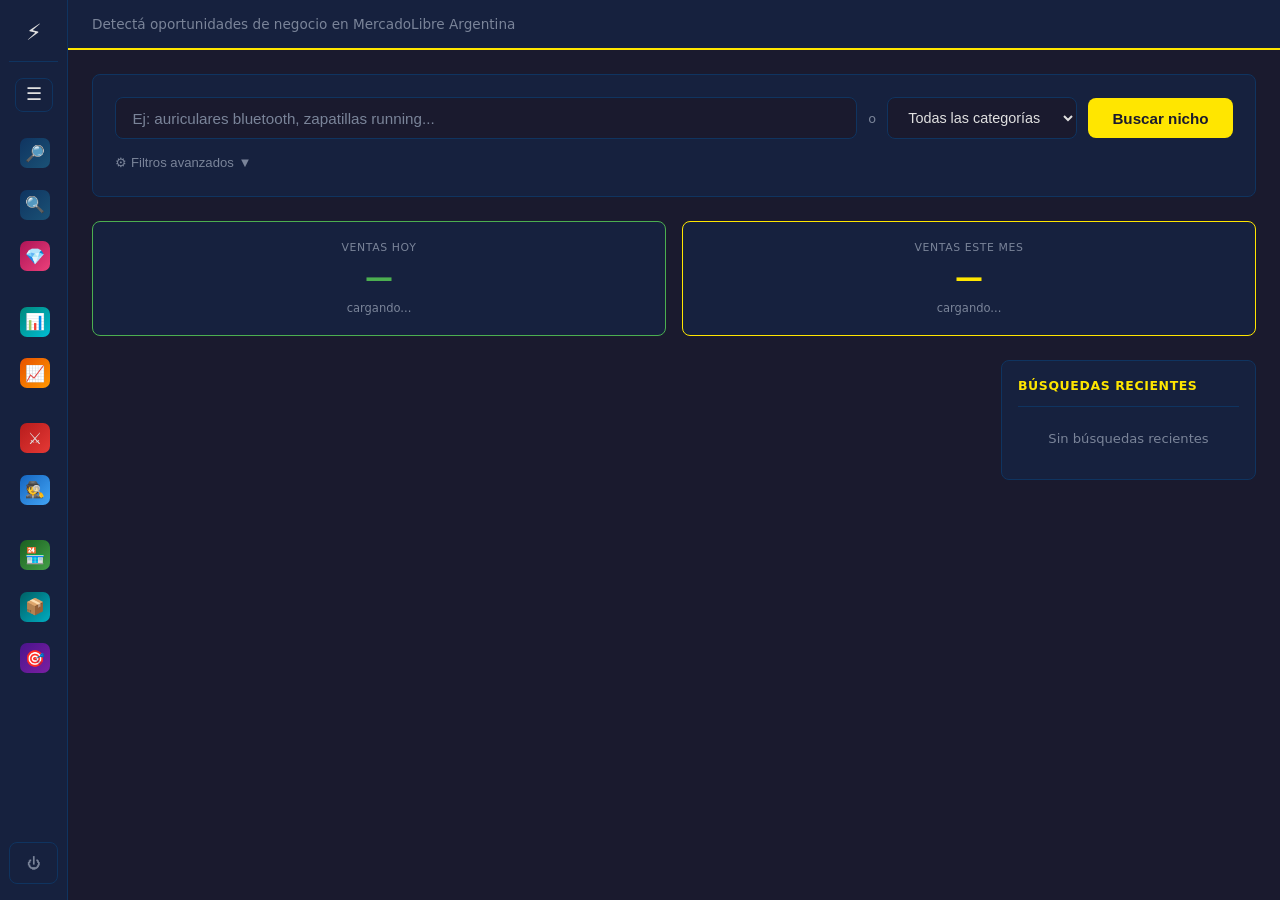
==== commit 8a4ab7ef: "Menú lateral contraído por defecto Arranca colapsado (clase en el HTML, sin flash); solo se expande " ====
--- a/templates/index.html
+++ b/templates/index.html
@@ -9,7 +9,7 @@
 </head>
 <body>
 
-<div class="app-shell">
+<div class="app-shell collapsed">
 
 <!-- ─── Menú lateral ─────────────────────────────── -->
 <aside class="sidebar" id="sidebar">
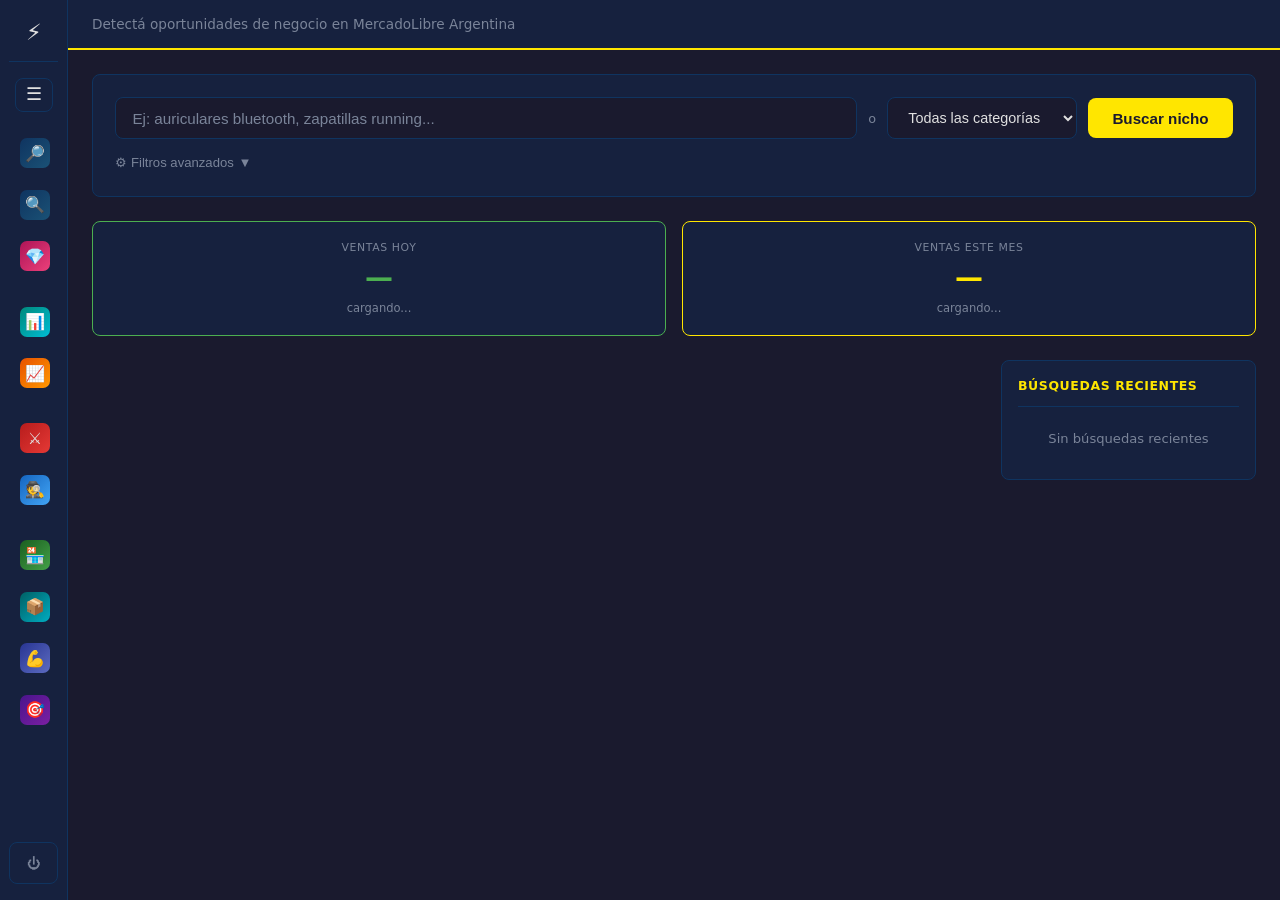
==== commit cf11ef43: "Nuevo módulo 💪 Potencia tus Ventas: meta de facturación + estrategia de portfolio Página standalone " ====
--- a/templates/index.html
+++ b/templates/index.html
@@ -59,6 +59,9 @@
             <button id="misprod-btn" class="nav-item nav-item--misprod" title="Tus publicaciones activas: stock propio y Full, precio final, ventas 30 días, posicionamiento y estrategia IA">
                 <span class="nav-ico">📦</span><span class="nav-txt">Mis productos</span>
             </button>
+            <button id="potencia-btn" class="nav-item nav-item--potencia" title="Cruza stock (depósito y Full), ventas y precio de tu catálogo con una meta de facturación mensual para armar una estrategia de descuentos y envíos a Full">
+                <span class="nav-ico">💪</span><span class="nav-txt">Potencia tus Ventas</span>
+            </button>
             <button id="sourcing-btn" class="nav-item nav-item--sourcing" title="Subí reportes de Nubimetrics y encontrá los mejores productos para importar y vender">
                 <span class="nav-ico">🎯</span><span class="nav-txt">Sourcing</span>
             </button>
@@ -88,7 +91,13 @@
             <select id="category-select" class="category-select">
                 <option value="">Todas las categorías</option>
             </select>
+            <span id="subcat-slots" style="display:contents"></span>
             <button id="search-btn" class="btn-primary">Buscar nicho</button>
+        </div>
+
+        <div id="suggestions-row" class="suggestions-row" style="display:none">
+            <span class="suggestions-label">🔥 Nichos populares:</span>
+            <span id="suggestions-chips"></span>
         </div>
 
         <button id="filter-toggle" class="filter-toggle">
--- a/static/style.css
+++ b/static/style.css
@@ -114,6 +114,39 @@
 }
 .category-select:focus { border-color: var(--accent); }
 
+.subcat-select { min-width: 170px; max-width: 260px; }
+
+/* ─── Sugerencias de nichos ──────────────────────────── */
+.suggestions-row {
+    display: flex;
+    align-items: center;
+    gap: .5rem;
+    flex-wrap: wrap;
+    margin-top: .8rem;
+}
+.suggestions-label {
+    color: var(--muted);
+    font-size: .8rem;
+    white-space: nowrap;
+}
+.suggestion-chip {
+    background: var(--bg);
+    border: 1px solid var(--border);
+    border-radius: 999px;
+    padding: .3rem .8rem;
+    color: var(--text);
+    font-size: .8rem;
+    cursor: pointer;
+    transition: border-color .2s, color .2s;
+}
+.suggestion-chip:hover {
+    border-color: var(--accent);
+    color: var(--accent);
+}
+.suggestion-chip.chip-hot {
+    border-color: var(--accent);
+}
+
 /* ─── Buttons ────────────────────────────────────────── */
 .btn-primary {
     background: var(--accent);
@@ -993,6 +1026,7 @@
 .nav-item--buscomp  .nav-ico { background: linear-gradient(135deg,#1565C0,#42A5F5); }
 .nav-item--store    .nav-ico { background: linear-gradient(135deg,#1B5E20,#43A047); }
 .nav-item--misprod  .nav-ico { background: linear-gradient(135deg,#006064,#00ACC1); }
+.nav-item--potencia .nav-ico { background: linear-gradient(135deg,#283593,#5C6BC0); }
 .nav-item--sourcing .nav-ico { background: linear-gradient(135deg,#4A148C,#7B1FA2); }
 
 .sidebar-logout {
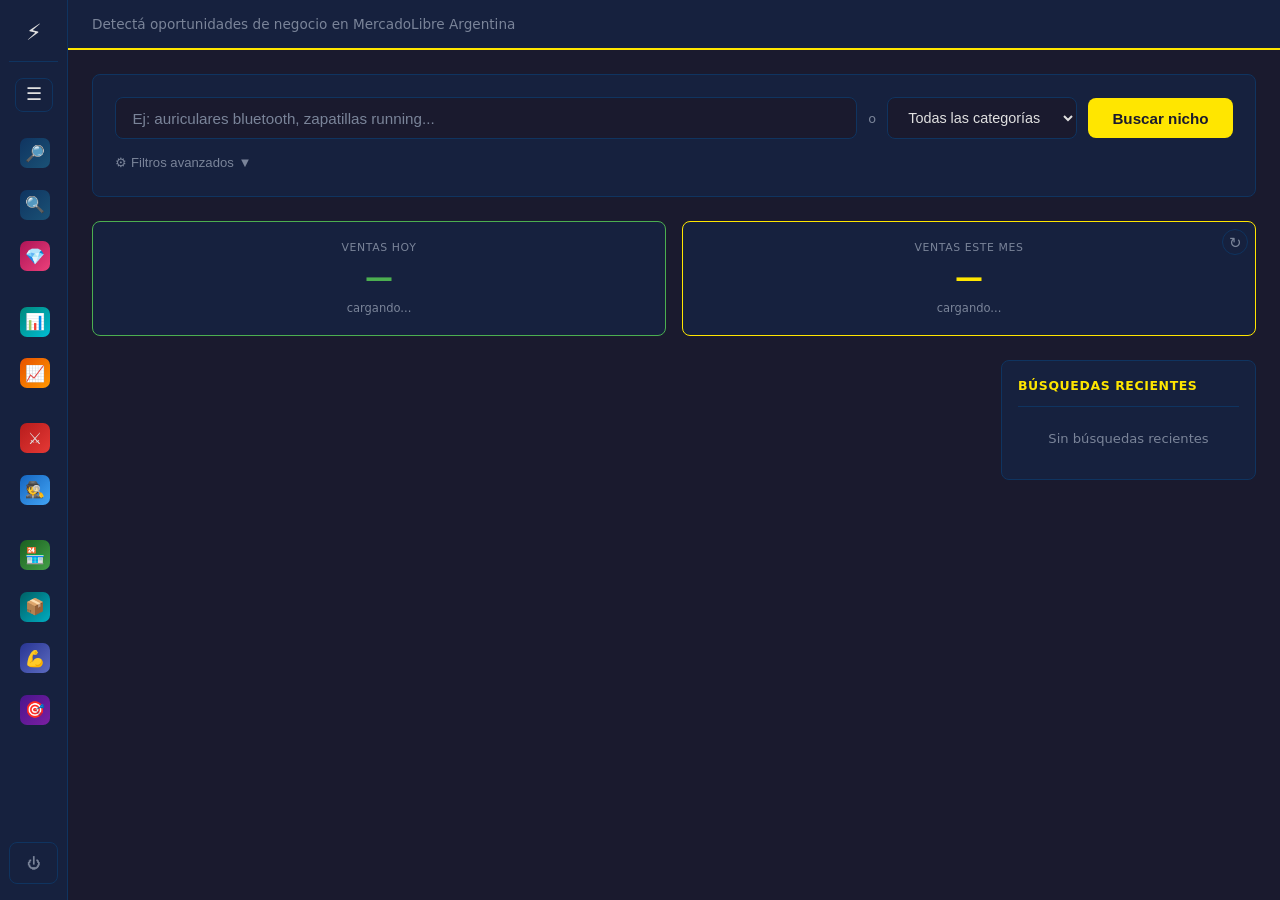
==== commit 9081f4fd: "Agregar botón de refrescar al dashboard de ventas Permite actualizar ventas hoy/mes sin recargar la " ====
--- a/templates/index.html
+++ b/templates/index.html
@@ -145,6 +145,7 @@
 
     <!-- Dashboard de ventas -->
     <div class="sales-dashboard">
+        <button id="sales-refresh-btn" class="sales-refresh-btn" title="Actualizar ventas" onclick="loadSalesSummary(this)">↻</button>
         <div class="sales-card sales-card-today">
             <div class="sales-label">Ventas hoy</div>
             <div id="today-amount" class="sales-amount">—</div>
--- a/static/style.css
+++ b/static/style.css
@@ -750,9 +750,39 @@
 
 /* ─── Sales dashboard ────────────────────────────────── */
 .sales-dashboard {
+    position: relative;
     display: flex;
     gap: 1rem;
     margin-bottom: 1.5rem;
+}
+
+.sales-refresh-btn {
+    position: absolute;
+    top: .5rem;
+    right: .5rem;
+    z-index: 1;
+    width: 26px;
+    height: 26px;
+    display: flex;
+    align-items: center;
+    justify-content: center;
+    border: 1px solid var(--border);
+    border-radius: 50%;
+    background: var(--surface);
+    color: var(--muted);
+    font-size: .95rem;
+    line-height: 1;
+    cursor: pointer;
+    transition: background .15s ease, color .15s ease;
+}
+.sales-refresh-btn:hover  { background: var(--accent); color: #fff; border-color: var(--accent); }
+.sales-refresh-btn:disabled { cursor: default; opacity: .6; }
+.sales-refresh-btn.spinning { animation: sales-refresh-spin .7s linear infinite; }
+@media (prefers-reduced-motion: reduce) {
+    .sales-refresh-btn.spinning { animation: none; }
+}
+@keyframes sales-refresh-spin {
+    to { transform: rotate(360deg); }
 }
 
 .sales-card {
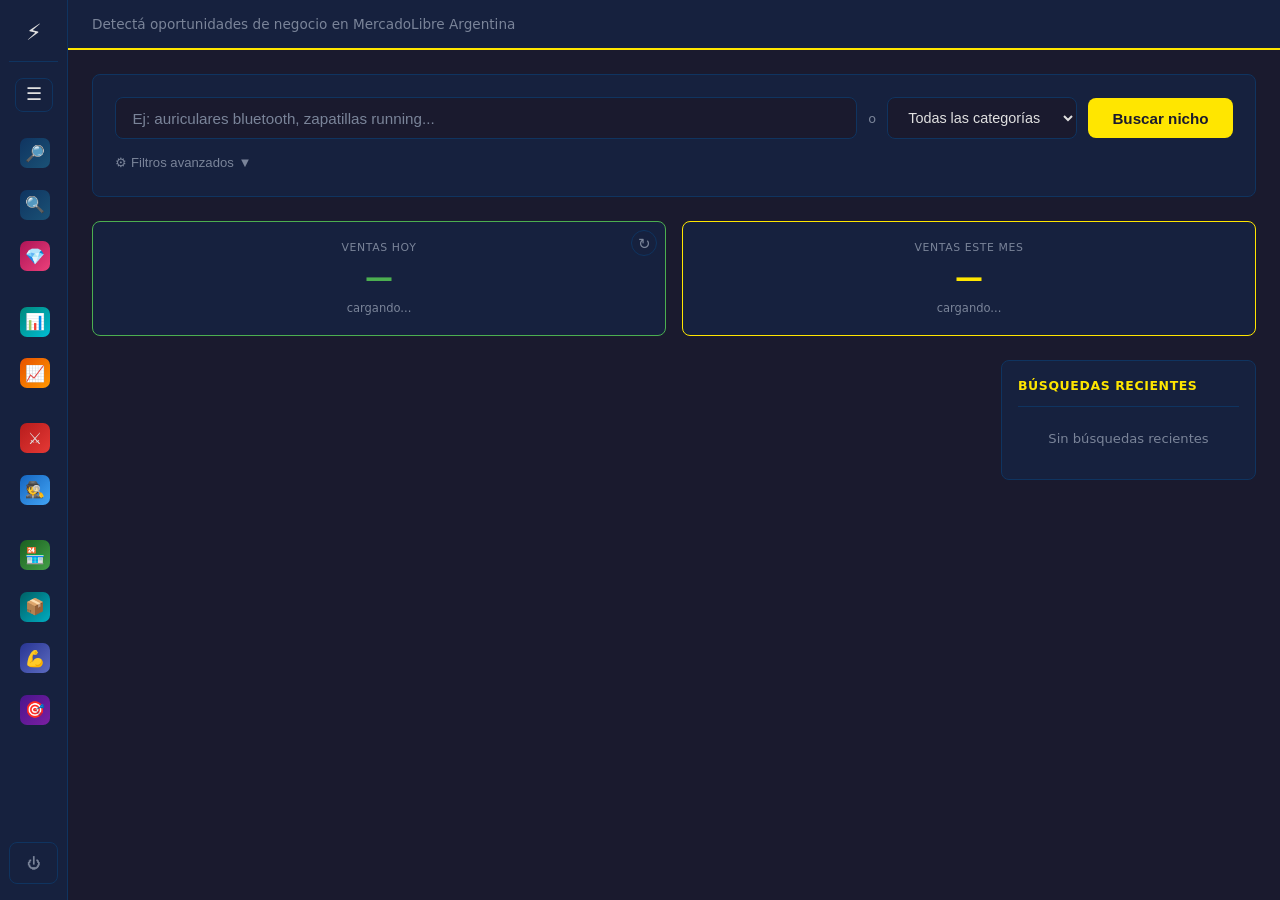
==== commit 707bf42a: "Fix: botón de refrescar estaba anclado a Ventas este mes Lo anclé mal al contenedor del dashboard en" ====
--- a/templates/index.html
+++ b/templates/index.html
@@ -145,8 +145,8 @@
 
     <!-- Dashboard de ventas -->
     <div class="sales-dashboard">
-        <button id="sales-refresh-btn" class="sales-refresh-btn" title="Actualizar ventas" onclick="loadSalesSummary(this)">↻</button>
         <div class="sales-card sales-card-today">
+            <button id="sales-refresh-btn" class="sales-refresh-btn" title="Actualizar ventas" onclick="loadSalesSummary(this)">↻</button>
             <div class="sales-label">Ventas hoy</div>
             <div id="today-amount" class="sales-amount">—</div>
             <div id="today-orders" class="sales-sub">cargando...</div>
--- a/static/style.css
+++ b/static/style.css
@@ -750,7 +750,6 @@
 
 /* ─── Sales dashboard ────────────────────────────────── */
 .sales-dashboard {
-    position: relative;
     display: flex;
     gap: 1rem;
     margin-bottom: 1.5rem;
@@ -786,6 +785,7 @@
 }
 
 .sales-card {
+    position: relative;
     flex: 1;
     background: var(--surface);
     border: 1px solid var(--border);
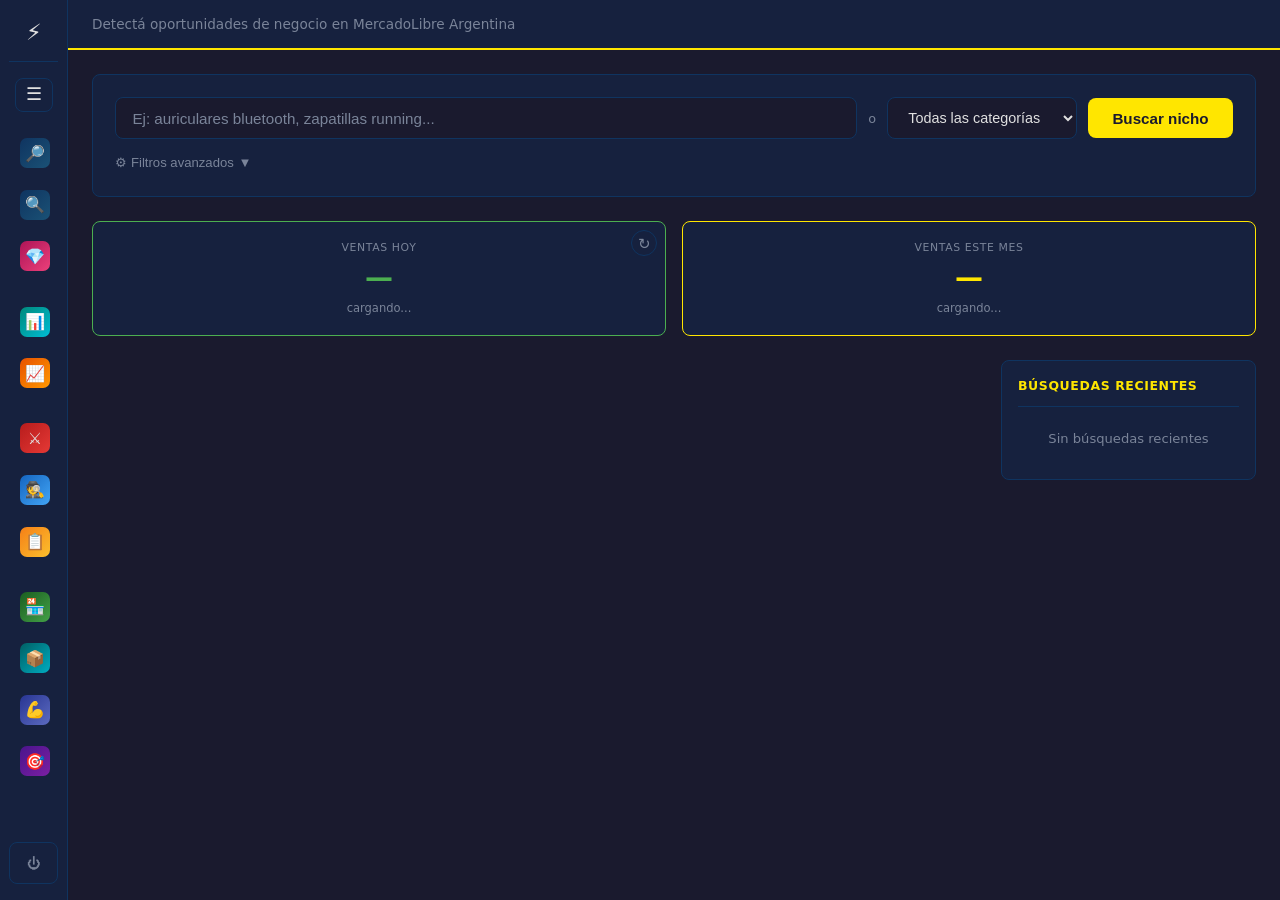
==== commit 624e1aaf: "Nuevo módulo Publicaciones: buscar y seguir precios de competidores - Sidebar: ítem "Publicaciones" " ====
--- a/templates/index.html
+++ b/templates/index.html
@@ -49,6 +49,15 @@
             <button id="buscomp-btn" class="nav-item nav-item--buscomp" title="Subí CSVs de categoría de Nubimetrics y encontrá vendedores con productos estrella traíbles por courier">
                 <span class="nav-ico">🕵️</span><span class="nav-txt">Buscar Competidores</span>
             </button>
+            <div class="nav-item-wrap" id="pub-wrap">
+                <button id="pub-toggle" class="nav-item nav-item--pub" title="Buscá publicaciones en MercadoLibre y seguí su precio">
+                    <span class="nav-ico">📋</span><span class="nav-txt">Publicaciones</span><span class="nav-caret">▾</span>
+                </button>
+                <div class="nav-submenu" id="pub-submenu">
+                    <button id="pub-buscar-btn" class="nav-subitem">Buscar publicaciones</button>
+                    <button id="pub-guardadas-btn" class="nav-subitem">Publicaciones guardadas</button>
+                </div>
+            </div>
         </div>
 
         <div class="nav-group">
--- a/static/style.css
+++ b/static/style.css
@@ -1058,6 +1058,47 @@
 .nav-item--misprod  .nav-ico { background: linear-gradient(135deg,#006064,#00ACC1); }
 .nav-item--potencia .nav-ico { background: linear-gradient(135deg,#283593,#5C6BC0); }
 .nav-item--sourcing .nav-ico { background: linear-gradient(135deg,#4A148C,#7B1FA2); }
+.nav-item--pub      .nav-ico { background: linear-gradient(135deg,#F57F17,#FBC02D); }
+
+/* ─── Submenu (ítem de nav expandible) ───────────────── */
+.nav-caret {
+    margin-left: auto;
+    font-size: .65rem;
+    color: var(--muted);
+    transition: transform .2s ease;
+    flex-shrink: 0;
+}
+.nav-item-wrap.open .nav-caret { transform: rotate(180deg); }
+
+.nav-submenu {
+    display: flex;
+    flex-direction: column;
+    gap: .1rem;
+    max-height: 0;
+    overflow: hidden;
+    padding-left: 2.5rem;
+    transition: max-height .2s ease;
+}
+.nav-item-wrap.open .nav-submenu { max-height: 100px; }
+
+.nav-subitem {
+    display: block;
+    width: 100%;
+    text-align: left;
+    background: none;
+    border: none;
+    border-left: 3px solid transparent;
+    border-radius: var(--r);
+    color: var(--muted);
+    font-size: .83rem;
+    font-weight: 600;
+    padding: .45rem .6rem;
+    cursor: pointer;
+    font-family: inherit;
+    transition: background .15s, color .15s, border-color .15s;
+}
+.nav-subitem:hover  { color: var(--text); background: rgba(255,255,255,.04); }
+.nav-subitem.active { color: var(--accent); background: var(--accent-dim); border-left-color: var(--accent); }
 
 .sidebar-logout {
     display: flex;
@@ -1121,7 +1162,9 @@
     .app-shell.collapsed .nav-txt,
     .app-shell.collapsed .nav-group-title,
     .app-shell.collapsed .logo-text,
-    .app-shell.collapsed .logout-txt { display: none; }
+    .app-shell.collapsed .logout-txt,
+    .app-shell.collapsed .nav-caret,
+    .app-shell.collapsed .nav-submenu { display: none; }
     .app-shell.collapsed .nav-item,
     .app-shell.collapsed .sidebar-logo,
     .app-shell.collapsed .sidebar-logout { justify-content: center; }
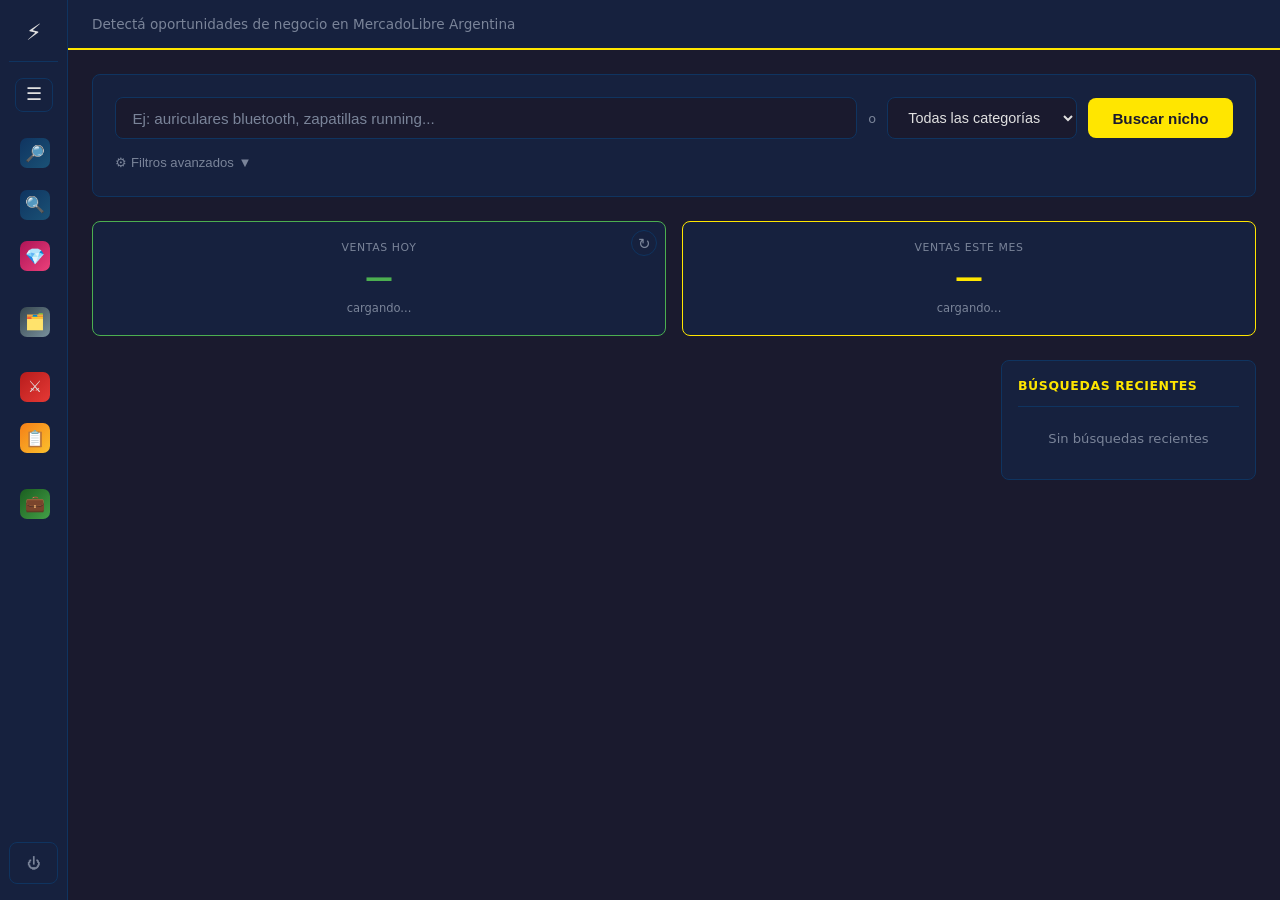
==== commit 9690dfaa: "Sidebar: convertir Importar Datos, Competencia y Mi negocio en submenus Mismo patrón expandible que " ====
--- a/templates/index.html
+++ b/templates/index.html
@@ -32,25 +32,37 @@
         </div>
 
         <div class="nav-group">
-            <span class="nav-group-title">Importar datos</span>
-            <button id="rt-btn" class="nav-item nav-item--rt" title="Subí un XLSX exportado de Real Trends para ver unidades vendidas reales">
-                <span class="nav-ico">📊</span><span class="nav-txt">Real Trends</span>
-            </button>
-            <button id="nubi-btn" class="nav-item nav-item--nubi" title="Analizá una categoría completa desde Nubimetrics">
-                <span class="nav-ico">📈</span><span class="nav-txt">Nubimetrics</span>
-            </button>
+            <div class="nav-item-wrap" id="import-wrap">
+                <button id="import-toggle" class="nav-item nav-toggle nav-item--import" title="Importar datos externos">
+                    <span class="nav-ico">🗂️</span><span class="nav-txt">Importar Datos</span><span class="nav-caret">▾</span>
+                </button>
+                <div class="nav-submenu" id="import-submenu">
+                    <button id="rt-btn" class="nav-subitem" title="Subí un XLSX exportado de Real Trends para ver unidades vendidas reales">
+                        <span class="nav-ico">📊</span><span class="nav-txt">Real Trends</span>
+                    </button>
+                    <button id="nubi-btn" class="nav-subitem" title="Analizá una categoría completa desde Nubimetrics">
+                        <span class="nav-ico">📈</span><span class="nav-txt">Nubimetrics</span>
+                    </button>
+                </div>
+            </div>
         </div>
 
         <div class="nav-group">
-            <span class="nav-group-title">Competencia</span>
-            <button id="comp-btn" class="nav-item nav-item--comp" title="Subí catálogos de vendedores exportados de Nubimetrics y analizá a tus competidores">
-                <span class="nav-ico">⚔️</span><span class="nav-txt">Competidores</span>
-            </button>
-            <button id="buscomp-btn" class="nav-item nav-item--buscomp" title="Subí CSVs de categoría de Nubimetrics y encontrá vendedores con productos estrella traíbles por courier">
-                <span class="nav-ico">🕵️</span><span class="nav-txt">Buscar Competidores</span>
-            </button>
+            <div class="nav-item-wrap" id="comp-wrap">
+                <button id="comp-toggle" class="nav-item nav-toggle nav-item--competencia" title="Competencia">
+                    <span class="nav-ico">⚔️</span><span class="nav-txt">Competencia</span><span class="nav-caret">▾</span>
+                </button>
+                <div class="nav-submenu" id="comp-submenu">
+                    <button id="comp-btn" class="nav-subitem" title="Subí catálogos de vendedores exportados de Nubimetrics y analizá a tus competidores">
+                        <span class="nav-ico">⚔️</span><span class="nav-txt">Competidores</span>
+                    </button>
+                    <button id="buscomp-btn" class="nav-subitem" title="Subí CSVs de categoría de Nubimetrics y encontrá vendedores con productos estrella traíbles por courier">
+                        <span class="nav-ico">🕵️</span><span class="nav-txt">Buscar Competidores</span>
+                    </button>
+                </div>
+            </div>
             <div class="nav-item-wrap" id="pub-wrap">
-                <button id="pub-toggle" class="nav-item nav-item--pub" title="Buscá publicaciones en MercadoLibre y seguí su precio">
+                <button id="pub-toggle" class="nav-item nav-toggle nav-item--pub" title="Buscá publicaciones en MercadoLibre y seguí su precio">
                     <span class="nav-ico">📋</span><span class="nav-txt">Publicaciones</span><span class="nav-caret">▾</span>
                 </button>
                 <div class="nav-submenu" id="pub-submenu">
@@ -61,19 +73,25 @@
         </div>
 
         <div class="nav-group">
-            <span class="nav-group-title">Mi negocio</span>
-            <button id="store-btn" class="nav-item nav-item--store" title="Ver tus publicaciones activas con ventas reales y recomendaciones de crecimiento">
-                <span class="nav-ico">🏪</span><span class="nav-txt">Mi Tienda</span>
-            </button>
-            <button id="misprod-btn" class="nav-item nav-item--misprod" title="Tus publicaciones activas: stock propio y Full, precio final, ventas 30 días, posicionamiento y estrategia IA">
-                <span class="nav-ico">📦</span><span class="nav-txt">Mis productos</span>
-            </button>
-            <button id="potencia-btn" class="nav-item nav-item--potencia" title="Cruza stock (depósito y Full), ventas y precio de tu catálogo con una meta de facturación mensual para armar una estrategia de descuentos y envíos a Full">
-                <span class="nav-ico">💪</span><span class="nav-txt">Potencia tus Ventas</span>
-            </button>
-            <button id="sourcing-btn" class="nav-item nav-item--sourcing" title="Subí reportes de Nubimetrics y encontrá los mejores productos para importar y vender">
-                <span class="nav-ico">🎯</span><span class="nav-txt">Sourcing</span>
-            </button>
+            <div class="nav-item-wrap" id="negocio-wrap">
+                <button id="negocio-toggle" class="nav-item nav-toggle nav-item--negocio" title="Mi negocio">
+                    <span class="nav-ico">💼</span><span class="nav-txt">Mi negocio</span><span class="nav-caret">▾</span>
+                </button>
+                <div class="nav-submenu" id="negocio-submenu">
+                    <button id="store-btn" class="nav-subitem" title="Ver tus publicaciones activas con ventas reales y recomendaciones de crecimiento">
+                        <span class="nav-ico">🏪</span><span class="nav-txt">Mi Tienda</span>
+                    </button>
+                    <button id="misprod-btn" class="nav-subitem" title="Tus publicaciones activas: stock propio y Full, precio final, ventas 30 días, posicionamiento y estrategia IA">
+                        <span class="nav-ico">📦</span><span class="nav-txt">Mis productos</span>
+                    </button>
+                    <button id="potencia-btn" class="nav-subitem" title="Cruza stock (depósito y Full), ventas y precio de tu catálogo con una meta de facturación mensual para armar una estrategia de descuentos y envíos a Full">
+                        <span class="nav-ico">💪</span><span class="nav-txt">Potencia tus Ventas</span>
+                    </button>
+                    <button id="sourcing-btn" class="nav-subitem" title="Subí reportes de Nubimetrics y encontrá los mejores productos para importar y vender">
+                        <span class="nav-ico">🎯</span><span class="nav-txt">Sourcing</span>
+                    </button>
+                </div>
+            </div>
         </div>
     </nav>
 
--- a/static/style.css
+++ b/static/style.css
@@ -1059,6 +1059,9 @@
 .nav-item--potencia .nav-ico { background: linear-gradient(135deg,#283593,#5C6BC0); }
 .nav-item--sourcing .nav-ico { background: linear-gradient(135deg,#4A148C,#7B1FA2); }
 .nav-item--pub      .nav-ico { background: linear-gradient(135deg,#F57F17,#FBC02D); }
+.nav-item--import      .nav-ico { background: linear-gradient(135deg,#37474F,#78909C); }
+.nav-item--competencia .nav-ico { background: linear-gradient(135deg,#B71C1C,#E53935); }
+.nav-item--negocio     .nav-ico { background: linear-gradient(135deg,#1B5E20,#43A047); }
 
 /* ─── Submenu (ítem de nav expandible) ───────────────── */
 .nav-caret {
@@ -1076,13 +1079,15 @@
     gap: .1rem;
     max-height: 0;
     overflow: hidden;
-    padding-left: 2.5rem;
-    transition: max-height .2s ease;
-}
-.nav-item-wrap.open .nav-submenu { max-height: 100px; }
+    padding-left: 1.4rem;
+    transition: max-height .25s ease;
+}
+.nav-item-wrap.open .nav-submenu { max-height: 260px; }
 
 .nav-subitem {
-    display: block;
+    display: flex;
+    align-items: center;
+    gap: .6rem;
     width: 100%;
     text-align: left;
     background: none;
@@ -1097,6 +1102,7 @@
     font-family: inherit;
     transition: background .15s, color .15s, border-color .15s;
 }
+.nav-subitem .nav-txt { color: inherit; }
 .nav-subitem:hover  { color: var(--text); background: rgba(255,255,255,.04); }
 .nav-subitem.active { color: var(--accent); background: var(--accent-dim); border-left-color: var(--accent); }
 
